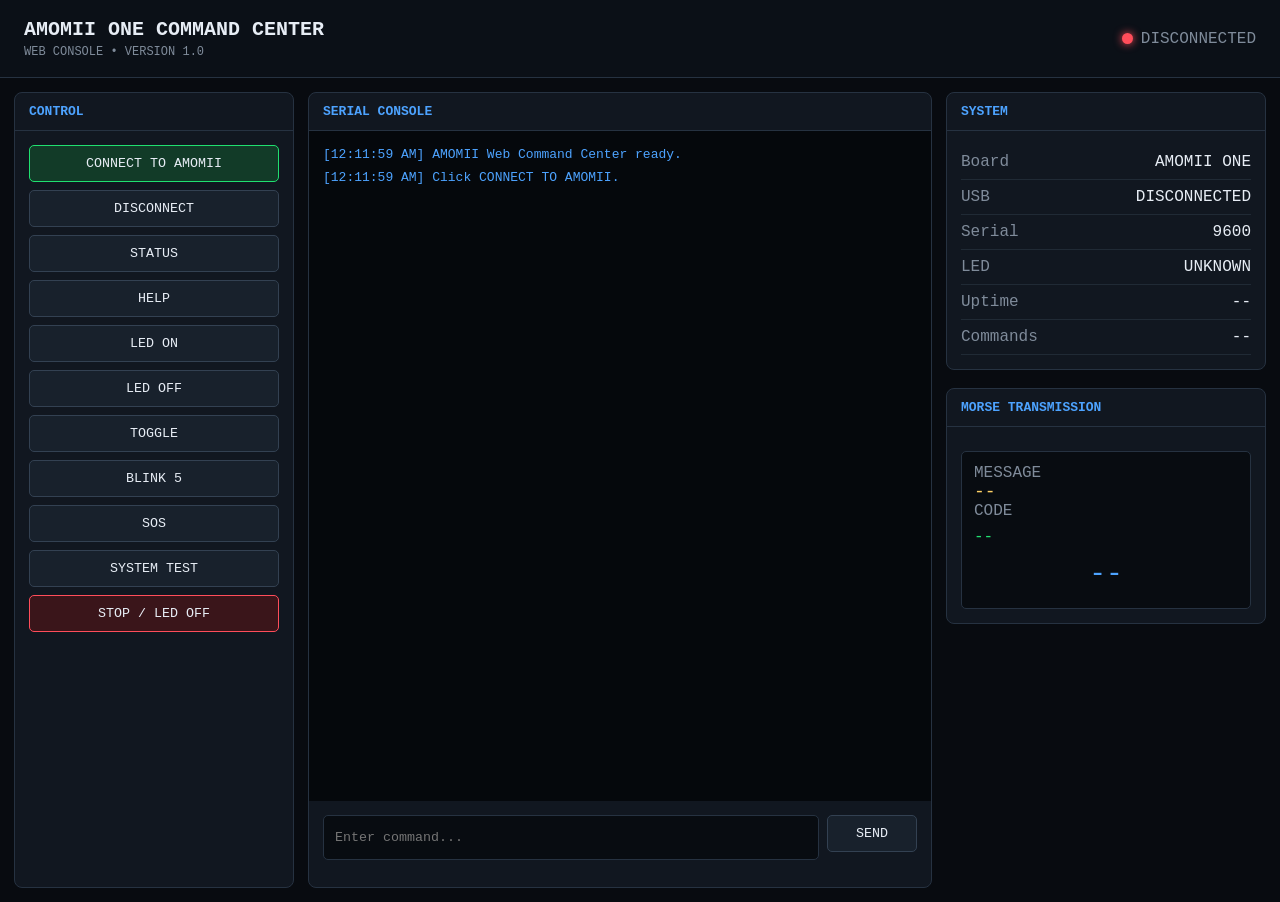
==== docs/index.html @ f967bdac "Add web command center for GitHub Pages" ====
<!DOCTYPE html>
<html lang="en">
<head>
<meta charset="UTF-8">
<meta name="viewport" content="width=device-width, initial-scale=1.0">

<title>AMOMII ONE Command Center</title>

<style>

:root {
    --bg: #080b10;
    --panel: #111720;
    --panel2: #0c1118;
    --border: #263241;
    --text: #e7edf5;
    --muted: #7f8b9a;
    --green: #20e070;
    --red: #ff4d5a;
    --blue: #4da3ff;
    --yellow: #ffd166;
}

* {
    box-sizing: border-box;
}

body {
    margin: 0;
    background: var(--bg);
    color: var(--text);
    font-family:
        Consolas,
        "Courier New",
        monospace;
}

header {
    padding: 18px 24px;
    border-bottom: 1px solid var(--border);
    background: #0b1017;
    display: flex;
    justify-content: space-between;
    align-items: center;
}

.title {
    font-size: 20px;
    font-weight: bold;
}

.subtitle {
    color: var(--muted);
    font-size: 12px;
    margin-top: 4px;
}

.status {
    display: flex;
    align-items: center;
    gap: 8px;
    color: var(--muted);
}

.status-dot {
    width: 11px;
    height: 11px;
    border-radius: 50%;
    background: var(--red);
    box-shadow: 0 0 8px var(--red);
}

.status-dot.online {
    background: var(--green);
    box-shadow: 0 0 10px var(--green);
}

main {
    display: grid;
    grid-template-columns: 280px 1fr 320px;
    gap: 14px;
    padding: 14px;
    min-height: calc(100vh - 76px);
}

.panel {
    background: var(--panel);
    border: 1px solid var(--border);
    border-radius: 8px;
    overflow: hidden;
}

.panel-title {
    padding: 11px 14px;
    border-bottom: 1px solid var(--border);
    color: var(--blue);
    font-weight: bold;
    font-size: 13px;
}

.panel-content {
    padding: 14px;
}

button {
    width: 100%;
    background: #18212c;
    border: 1px solid #334152;
    color: var(--text);
    padding: 10px;
    margin-bottom: 8px;
    border-radius: 5px;
    font-family: inherit;
    cursor: pointer;
}

button:hover {
    background: #223041;
    border-color: var(--blue);
}

button.primary {
    background: #123b28;
    border-color: var(--green);
}

button.danger {
    background: #3a151a;
    border-color: var(--red);
}

input {
    width: 100%;
    padding: 11px;
    background: #080c11;
    color: var(--text);
    border: 1px solid var(--border);
    border-radius: 5px;
    font-family: inherit;
    outline: none;
}

input:focus {
    border-color: var(--blue);
}

.command-row {
    display: flex;
    gap: 8px;
}

.command-row input {
    flex: 1;
}

.command-row button {
    width: 90px;
}

.console {
    height: calc(100vh - 230px);
    min-height: 400px;
    overflow-y: auto;
    padding: 14px;
    background: #05080c;
    white-space: pre-wrap;
    font-size: 13px;
    line-height: 1.5;
}

.line {
    margin-bottom: 3px;
}

.rx {
    color: #c9d3df;
}

.tx {
    color: var(--green);
}

.info {
    color: var(--blue);
}

.warn {
    color: var(--yellow);
}

.error {
    color: var(--red);
}

.stat {
    display: flex;
    justify-content: space-between;
    padding: 8px 0;
    border-bottom: 1px solid #202a35;
}

.stat-name {
    color: var(--muted);
}

.stat-value {
    color: var(--text);
}

.morse-box {
    background: #080c11;
    border: 1px solid var(--border);
    border-radius: 5px;
    padding: 12px;
    margin-top: 10px;
}

.morse-message {
    color: var(--yellow);
    font-size: 18px;
    word-break: break-word;
}

.morse-code {
    margin-top: 8px;
    color: var(--green);
    word-break: break-word;
}

.morse-current {
    margin-top: 12px;
    font-size: 28px;
    color: var(--blue);
    text-align: center;
    min-height: 38px;
}

@media (max-width: 1000px) {
    main {
        grid-template-columns: 1fr;
    }

    .console {
        height: 500px;
    }
}

</style>
</head>

<body>

<header>

    <div>
        <div class="title">
            AMOMII ONE COMMAND CENTER
        </div>

        <div class="subtitle">
            WEB CONSOLE • VERSION 1.0
        </div>
    </div>

    <div class="status">
        <div id="statusDot" class="status-dot"></div>
        <span id="statusText">DISCONNECTED</span>
    </div>

</header>


<main>

    <!-- LEFT -->

    <section class="panel">

        <div class="panel-title">
            CONTROL
        </div>

        <div class="panel-content">

            <button id="connectBtn" class="primary">
                CONNECT TO AMOMII
            </button>

            <button id="disconnectBtn">
                DISCONNECT
            </button>

            <br>

            <button onclick="sendCommand('status')">
                STATUS
            </button>

            <button onclick="sendCommand('help')">
                HELP
            </button>

            <button onclick="sendCommand('on')">
                LED ON
            </button>

            <button onclick="sendCommand('off')">
                LED OFF
            </button>

            <button onclick="sendCommand('toggle')">
                TOGGLE
            </button>

            <button onclick="sendCommand('blink 5')">
                BLINK 5
            </button>

            <button onclick="sendCommand('sos')">
                SOS
            </button>

            <button onclick="sendCommand('test')">
                SYSTEM TEST
            </button>

            <button class="danger" onclick="sendCommand('off')">
                STOP / LED OFF
            </button>

        </div>

    </section>


    <!-- CENTER -->

    <section class="panel">

        <div class="panel-title">
            SERIAL CONSOLE
        </div>

        <div id="console" class="console"></div>

        <div class="panel-content">

            <div class="command-row">

                <input
                    id="commandInput"
                    type="text"
                    placeholder="Enter command..."
                    autocomplete="off"
                >

                <button onclick="sendInput()">
                    SEND
                </button>

            </div>

        </div>

    </section>


    <!-- RIGHT -->

    <section>

        <div class="panel">

            <div class="panel-title">
                SYSTEM
            </div>

            <div class="panel-content">

                <div class="stat">
                    <span class="stat-name">Board</span>
                    <span id="board" class="stat-value">
                        AMOMII ONE
                    </span>
                </div>

                <div class="stat">
                    <span class="stat-name">USB</span>
                    <span id="usb" class="stat-value">
                        DISCONNECTED
                    </span>
                </div>

                <div class="stat">
                    <span class="stat-name">Serial</span>
                    <span class="stat-value">
                        9600
                    </span>
                </div>

                <div class="stat">
                    <span class="stat-name">LED</span>
                    <span id="led" class="stat-value">
                        UNKNOWN
                    </span>
                </div>

                <div class="stat">
                    <span class="stat-name">Uptime</span>
                    <span id="uptime" class="stat-value">
                        --
                    </span>
                </div>

                <div class="stat">
                    <span class="stat-name">Commands</span>
                    <span id="commands" class="stat-value">
                        --
                    </span>
                </div>

            </div>

        </div>


        <br>


        <div class="panel">

            <div class="panel-title">
                MORSE TRANSMISSION
            </div>

            <div class="panel-content">

                <div class="morse-box">

                    <div class="stat-name">
                        MESSAGE
                    </div>

                    <div
                        id="morseMessage"
                        class="morse-message"
                    >
                        --
                    </div>

                    <div class="stat-name">
                        CODE
                    </div>

                    <div
                        id="morseCode"
                        class="morse-code"
                    >
                        --
                    </div>

                    <div
                        id="morseCurrent"
                        class="morse-current"
                    >
                        --
                    </div>

                </div>

            </div>

        </div>

    </section>

</main>


<script>

let port = null;
let reader = null;
let writer = null;

let morseMessage = "";
let morseParts = [];

const consoleElement =
    document.getElementById("console");

const input =
    document.getElementById("commandInput");

const statusDot =
    document.getElementById("statusDot");

const statusText =
    document.getElementById("statusText");


function log(text, type = "rx") {

    const line =
        document.createElement("div");

    line.className = "line " + type;

    const time =
        new Date().toLocaleTimeString();

    line.textContent =
        `[${time}] ${text}`;

    consoleElement.appendChild(line);

    consoleElement.scrollTop =
        consoleElement.scrollHeight;
}


function setConnected(value) {

    if (value) {

        statusDot.classList.add("online");
        statusText.textContent = "CONNECTED";

        document.getElementById("usb")
            .textContent = "CONNECTED";

    } else {

        statusDot.classList.remove("online");
        statusText.textContent = "DISCONNECTED";

        document.getElementById("usb")
            .textContent = "DISCONNECTED";
    }
}


async function connect() {

    if (!("serial" in navigator)) {

        alert(
            "Web Serial is not supported. " +
            "Use Google Chrome or Microsoft Edge."
        );

        return;
    }

    try {

        port =
            await navigator.serial.requestPort();

        await port.open({
            baudRate: 9600
        });

        writer =
            port.writable.getWriter();

        setConnected(true);

        log(
            "Connected to AMOMII ONE.",
            "info"
        );

        readSerial();

    } catch (error) {

        log(
            "Connection error: " + error,
            "error"
        );
    }
}


async function disconnect() {

    try {

        if (reader) {
            await reader.cancel();
            reader.releaseLock();
            reader = null;
        }

        if (writer) {
            writer.releaseLock();
            writer = null;
        }

        if (port) {
            await port.close();
            port = null;
        }

        setConnected(false);

        log(
            "Disconnected.",
            "warn"
        );

    } catch (error) {

        log(
            "Disconnect error: " + error,
            "error"
        );
    }
}


async function readSerial() {

    let buffer = "";

    const decoder =
        new TextDecoder();

    while (port && port.readable) {

        reader =
            port.readable.getReader();

        try {

            while (true) {

                const { value, done } =
                    await reader.read();

                if (done)
                    break;

                buffer +=
                    decoder.decode(
                        value,
                        { stream: true }
                    );

                let lines =
                    buffer.split(/\r?\n/);

                buffer =
                    lines.pop();

                for (const line of lines) {

                    if (line.length > 0) {

                        processSerialLine(line);

                    }
                }
            }

        } catch (error) {

            log(
                "Serial error: " + error,
                "error"
            );

        } finally {

            reader.releaseLock();
            reader = null;
        }
    }
}


function processSerialLine(line) {

    log(line, "rx");

    parseStatus(line);
    parseMorse(line);
}


function parseStatus(line) {

    if (line.includes("LED ON")) {

        document.getElementById("led")
            .textContent = "ON";
    }

    if (line.includes("LED OFF")) {

        document.getElementById("led")
            .textContent = "OFF";
    }

    const uptime =
        line.match(/Uptime:\s*(.+)/i);

    if (uptime) {

        document.getElementById("uptime")
            .textContent = uptime[1];
    }

    const commands =
        line.match(/Commands:\s*(\d+)/i);

    if (commands) {

        document.getElementById("commands")
            .textContent = commands[1];
    }
}


function parseMorse(line) {

    const tx =
        line.match(/MORSE TX:\s*(.+)/i);

    if (tx) {

        morseMessage =
            tx[1];

        document.getElementById(
            "morseMessage"
        ).textContent =
            morseMessage;

        document.getElementById(
            "morseCode"
        ).textContent =
            "--";

        document.getElementById(
            "morseCurrent"
        ).textContent =
            "TRANSMITTING...";
    }


    const character =
        line.match(/^([A-Z0-9]):\s*(.+)$/);

    if (character) {

        const letter =
            character[1];

        const code =
            character[2];

        morseParts.push(code);

        document.getElementById(
            "morseCode"
        ).textContent =
            morseParts.join(" ");

        document.getElementById(
            "morseCurrent"
        ).textContent =
            letter + "  " + code;
    }


    if (
        line.toLowerCase()
            .includes("morse complete")
    ) {

        document.getElementById(
            "morseCurrent"
        ).textContent =
            "TRANSMISSION COMPLETE";

        morseParts = [];
    }
}


async function sendCommand(command) {

    if (!port || !writer) {

        log(
            "Not connected.",
            "error"
        );

        return;
    }

    try {

        const data =
            command + "\n";

        await writer.write(
            new TextEncoder().encode(data)
        );

        log(
            "> " + command,
            "tx"
        );

    } catch (error) {

        log(
            "Send error: " + error,
            "error"
        );
    }
}


function sendInput() {

    const command =
        input.value.trim();

    if (!command)
        return;

    sendCommand(command);

    input.value = "";
}


input.addEventListener(
    "keydown",
    event => {

        if (event.key === "Enter") {

            sendInput();

        }

    }
);


document.getElementById("connectBtn")
    .addEventListener(
        "click",
        connect
    );


document.getElementById("disconnectBtn")
    .addEventListener(
        "click",
        disconnect
    );
 
log(
    "AMOMII Web Command Center ready.",
    "info"
);

log(
    "Click CONNECT TO AMOMII.",
    "info"
);

</script>

</body>
</html>
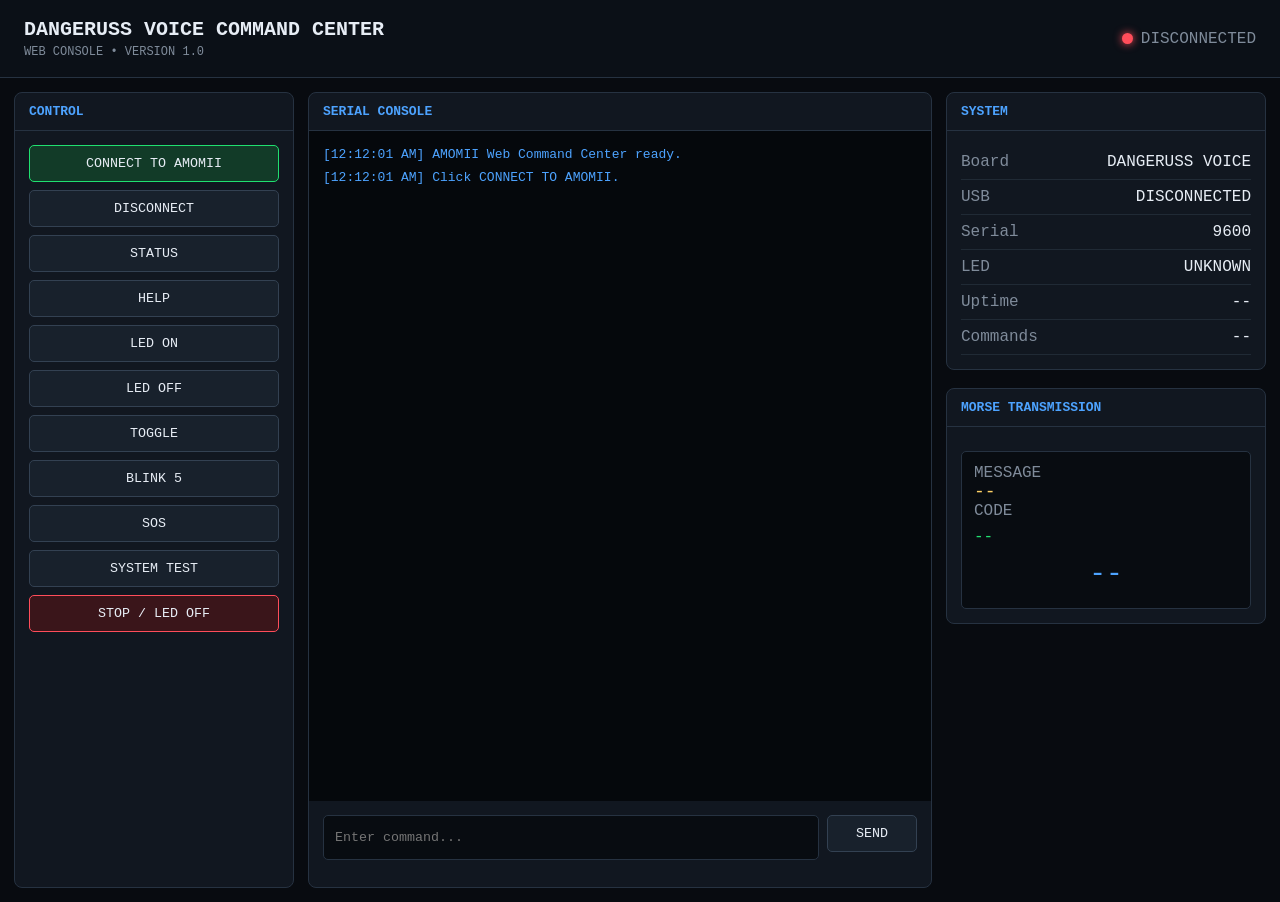
==== commit 2b638773: "DANGERUSS Voice" ====
--- a/docs/index.html
+++ b/docs/index.html
@@ -4,7 +4,7 @@
 <meta charset="UTF-8">
 <meta name="viewport" content="width=device-width, initial-scale=1.0">
 
-<title>AMOMII ONE Command Center</title>
+<title>DANGERUSS Voice Command Center</title>
 
 <style>
 
@@ -254,7 +254,7 @@
 
     <div>
         <div class="title">
-            AMOMII ONE COMMAND CENTER
+            DANGERUSS VOICE COMMAND CENTER
         </div>
 
         <div class="subtitle">
@@ -380,7 +380,7 @@
                 <div class="stat">
                     <span class="stat-name">Board</span>
                     <span id="board" class="stat-value">
-                        AMOMII ONE
+                        DANGERUSS VOICE
                     </span>
                 </div>
 
